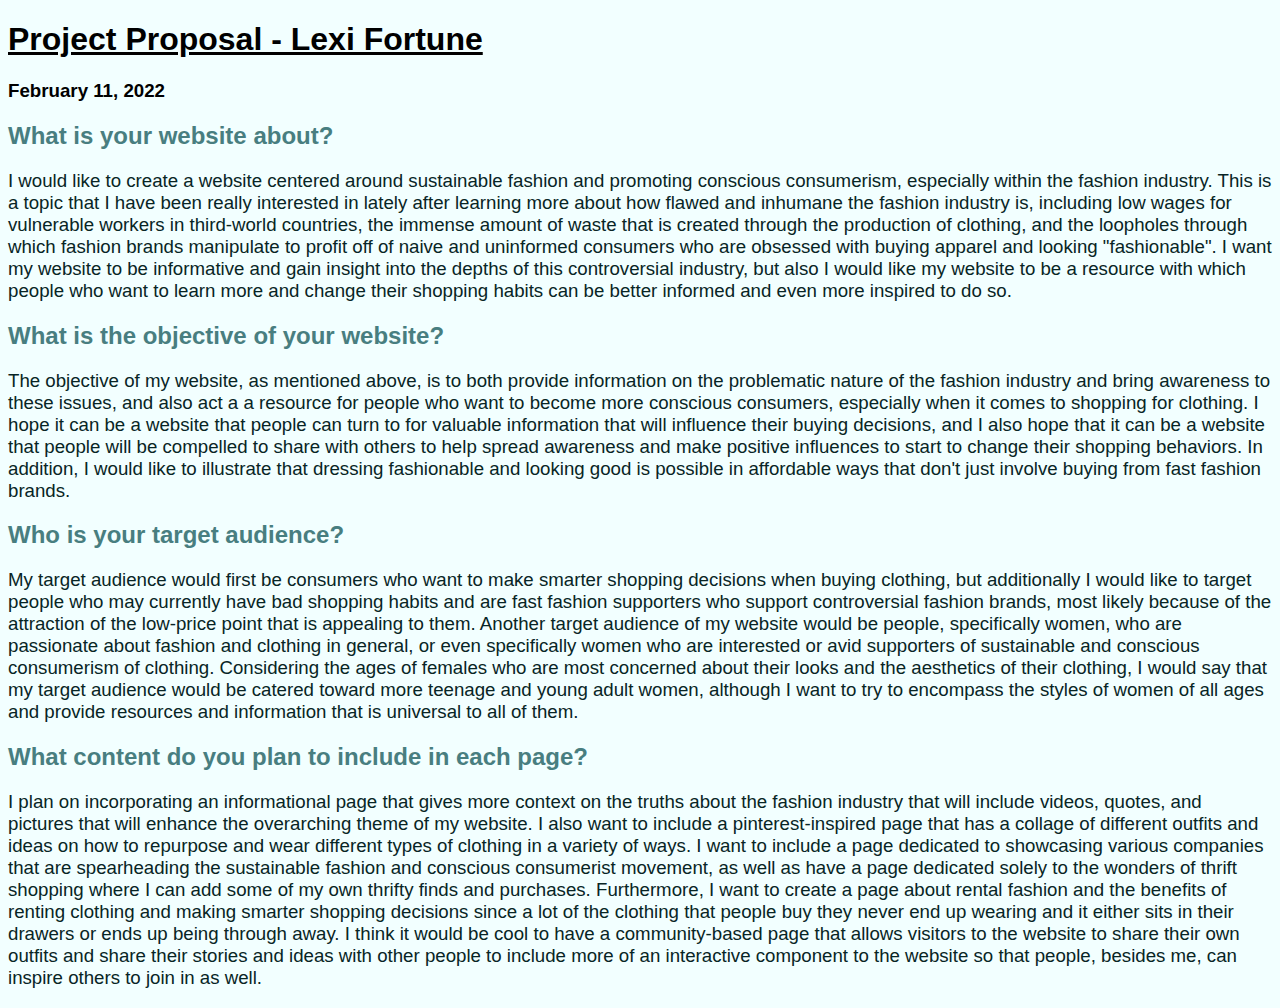
==== index.html @ 3bb41c82 "Created index.html" ====
<!DOCTYPE html>
<html lang="en">

<head>
    <meta charset="UTF-8" />
    <meta http-equiv="X-UA-Compatible" content="IE=edge" />
    <meta name="viewport" content="width=device-width, initial-scale=1.0" />
    <title>Project Proposal - Lexi Fortune</title>
    <style>
        h1,
        u {
            color: black;
            font-family: Arial, Helvetica, sans-serif;
        }
        
        h2 {
            color: rgb(72, 126, 128);
            font-family: 'Gill Sans', 'Gill Sans MT', Calibri, 'Trebuchet MS', sans-serif;
        }
        
        body {
            background-color: rgb(242, 255, 255);
        }
        
        p {
            color: rgb(8, 37, 37);
            font-size: 14pt;
            font-family: 'Segoe UI', Tahoma, Geneva, Verdana, sans-serif;
        }
        
        h3 {
            font-family: Arial, Helvetica, sans-serif;
        }
    </style>
</head>

<body>
    <u><h1>Project Proposal - Lexi Fortune</h1></u>
    <h3>February 11, 2022</h3>
    <h2>What is your website about?</h2>
    <p>
        I would like to create a website centered around sustainable fashion and promoting conscious consumerism, especially within the fashion industry. This is a topic that I have been really interested in lately after learning more about how flawed and inhumane
        the fashion industry is, including low wages for vulnerable workers in third-world countries, the immense amount of waste that is created through the production of clothing, and the loopholes through which fashion brands manipulate to profit off
        of naive and uninformed consumers who are obsessed with buying apparel and looking "fashionable". I want my website to be informative and gain insight into the depths of this controversial industry, but also I would like my website to be a resource
        with which people who want to learn more and change their shopping habits can be better informed and even more inspired to do so.
    </p>
    <h2>What is the objective of your website?</h2>
    <p>
        The objective of my website, as mentioned above, is to both provide information on the problematic nature of the fashion industry and bring awareness to these issues, and also act a a resource for people who want to become more conscious consumers, especially
        when it comes to shopping for clothing. I hope it can be a website that people can turn to for valuable information that will influence their buying decisions, and I also hope that it can be a website that people will be compelled to share with
        others to help spread awareness and make positive influences to start to change their shopping behaviors. In addition, I would like to illustrate that dressing fashionable and looking good is possible in affordable ways that don't just involve
        buying from fast fashion brands.
    </p>
    <h2>Who is your target audience?</h2>
    <p>
        My target audience would first be consumers who want to make smarter shopping decisions when buying clothing, but additionally I would like to target people who may currently have bad shopping habits and are fast fashion supporters who support controversial
        fashion brands, most likely because of the attraction of the low-price point that is appealing to them. Another target audience of my website would be people, specifically women, who are passionate about fashion and clothing in general, or even
        specifically women who are interested or avid supporters of sustainable and conscious consumerism of clothing. Considering the ages of females who are most concerned about their looks and the aesthetics of their clothing, I would say that my target
        audience would be catered toward more teenage and young adult women, although I want to try to encompass the styles of women of all ages and provide resources and information that is universal to all of them.
    </p>
    <h2>What content do you plan to include in each page?</h2>
    <p>
        I plan on incorporating an informational page that gives more context on the truths about the fashion industry that will include videos, quotes, and pictures that will enhance the overarching theme of my website. I also want to include a pinterest-inspired
        page that has a collage of different outfits and ideas on how to repurpose and wear different types of clothing in a variety of ways. I want to include a page dedicated to showcasing various companies that are spearheading the sustainable fashion
        and conscious consumerist movement, as well as have a page dedicated solely to the wonders of thrift shopping where I can add some of my own thrifty finds and purchases. Furthermore, I want to create a page about rental fashion and the benefits
        of renting clothing and making smarter shopping decisions since a lot of the clothing that people buy they never end up wearing and it either sits in their drawers or ends up being through away. I think it would be cool to have a community-based
        page that allows visitors to the website to share their own outfits and share their stories and ideas with other people to include more of an interactive component to the website so that people, besides me, can inspire others to join in as well.
    </p>
</body>

</html>
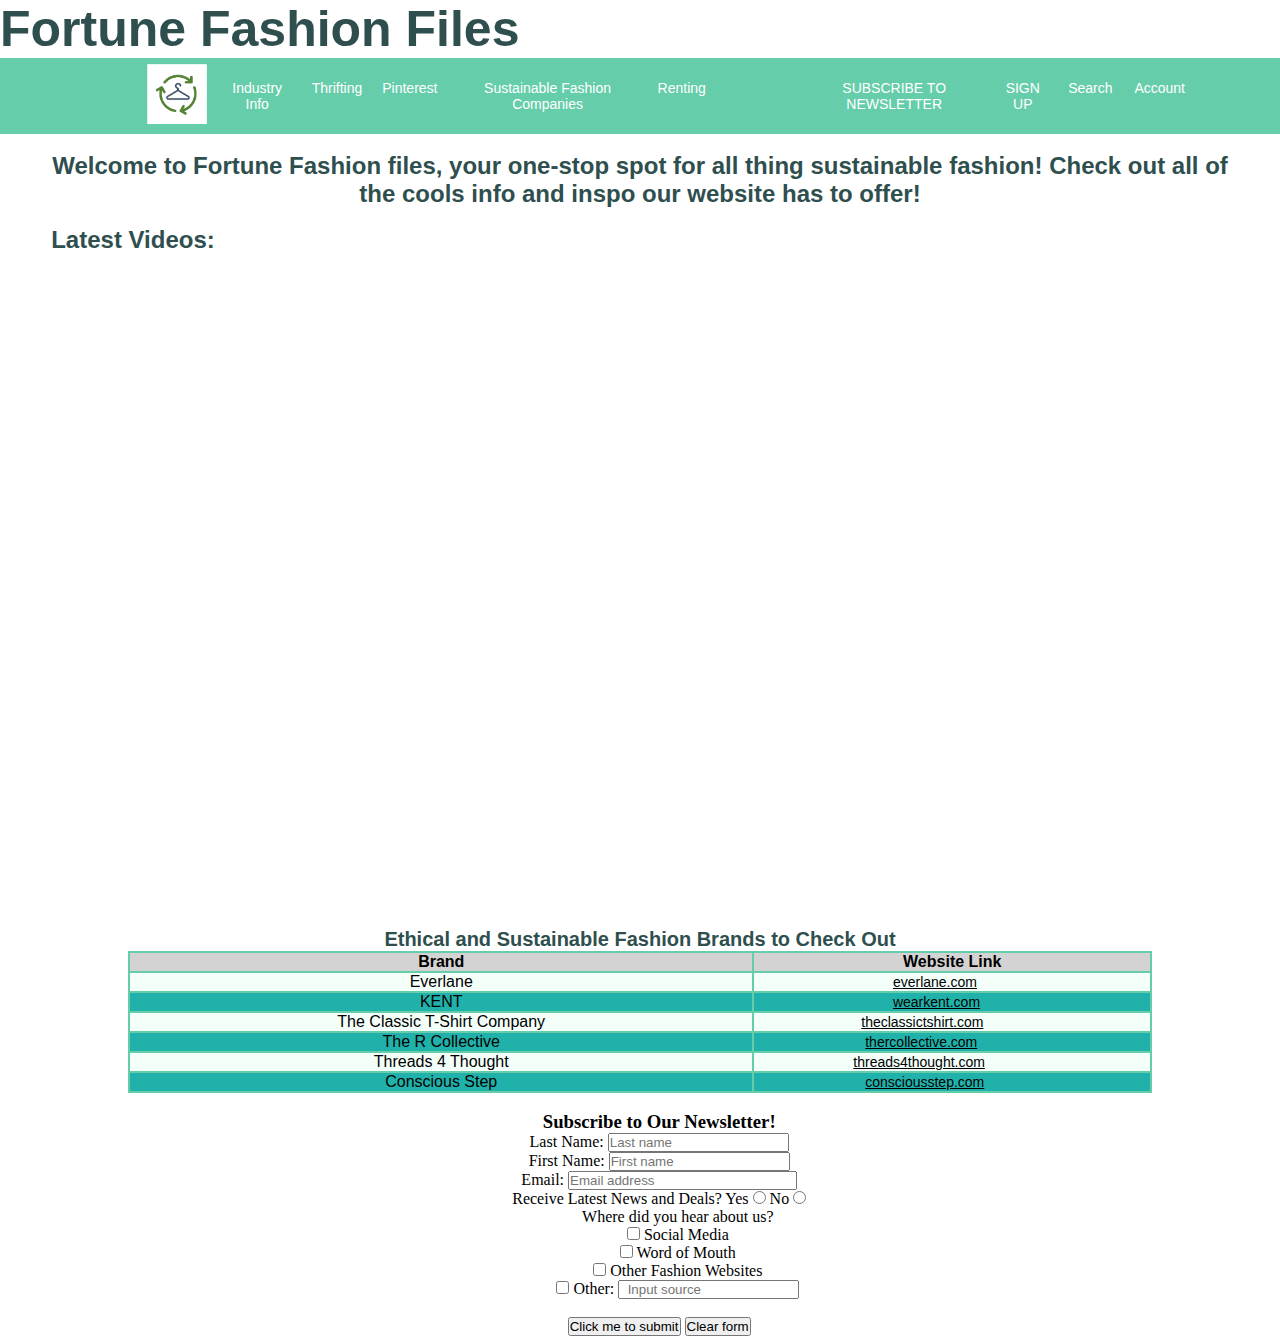
==== commit ab8a3ac5: "updated website" ====
--- a/index.html
+++ b/index.html
@@ -5,67 +5,141 @@
     <meta charset="UTF-8" />
     <meta http-equiv="X-UA-Compatible" content="IE=edge" />
     <meta name="viewport" content="width=device-width, initial-scale=1.0" />
-    <title>Project Proposal - Lexi Fortune</title>
-    <style>
-        h1,
-        u {
-            color: black;
-            font-family: Arial, Helvetica, sans-serif;
-        }
-        
-        h2 {
-            color: rgb(72, 126, 128);
-            font-family: 'Gill Sans', 'Gill Sans MT', Calibri, 'Trebuchet MS', sans-serif;
-        }
-        
-        body {
-            background-color: rgb(242, 255, 255);
-        }
-        
-        p {
-            color: rgb(8, 37, 37);
-            font-size: 14pt;
-            font-family: 'Segoe UI', Tahoma, Geneva, Verdana, sans-serif;
-        }
-        
-        h3 {
-            font-family: Arial, Helvetica, sans-serif;
-        }
-    </style>
+    <title>Fortune Fashion Files</title>
+    <style></style>
+    <link rel="stylesheet" href="styles/index.css" />
 </head>
 
 <body>
-    <u><h1>Project Proposal - Lexi Fortune</h1></u>
-    <h3>February 11, 2022</h3>
-    <h2>What is your website about?</h2>
-    <p>
-        I would like to create a website centered around sustainable fashion and promoting conscious consumerism, especially within the fashion industry. This is a topic that I have been really interested in lately after learning more about how flawed and inhumane
-        the fashion industry is, including low wages for vulnerable workers in third-world countries, the immense amount of waste that is created through the production of clothing, and the loopholes through which fashion brands manipulate to profit off
-        of naive and uninformed consumers who are obsessed with buying apparel and looking "fashionable". I want my website to be informative and gain insight into the depths of this controversial industry, but also I would like my website to be a resource
-        with which people who want to learn more and change their shopping habits can be better informed and even more inspired to do so.
-    </p>
-    <h2>What is the objective of your website?</h2>
-    <p>
-        The objective of my website, as mentioned above, is to both provide information on the problematic nature of the fashion industry and bring awareness to these issues, and also act a a resource for people who want to become more conscious consumers, especially
-        when it comes to shopping for clothing. I hope it can be a website that people can turn to for valuable information that will influence their buying decisions, and I also hope that it can be a website that people will be compelled to share with
-        others to help spread awareness and make positive influences to start to change their shopping behaviors. In addition, I would like to illustrate that dressing fashionable and looking good is possible in affordable ways that don't just involve
-        buying from fast fashion brands.
-    </p>
-    <h2>Who is your target audience?</h2>
-    <p>
-        My target audience would first be consumers who want to make smarter shopping decisions when buying clothing, but additionally I would like to target people who may currently have bad shopping habits and are fast fashion supporters who support controversial
-        fashion brands, most likely because of the attraction of the low-price point that is appealing to them. Another target audience of my website would be people, specifically women, who are passionate about fashion and clothing in general, or even
-        specifically women who are interested or avid supporters of sustainable and conscious consumerism of clothing. Considering the ages of females who are most concerned about their looks and the aesthetics of their clothing, I would say that my target
-        audience would be catered toward more teenage and young adult women, although I want to try to encompass the styles of women of all ages and provide resources and information that is universal to all of them.
-    </p>
-    <h2>What content do you plan to include in each page?</h2>
-    <p>
-        I plan on incorporating an informational page that gives more context on the truths about the fashion industry that will include videos, quotes, and pictures that will enhance the overarching theme of my website. I also want to include a pinterest-inspired
-        page that has a collage of different outfits and ideas on how to repurpose and wear different types of clothing in a variety of ways. I want to include a page dedicated to showcasing various companies that are spearheading the sustainable fashion
-        and conscious consumerist movement, as well as have a page dedicated solely to the wonders of thrift shopping where I can add some of my own thrifty finds and purchases. Furthermore, I want to create a page about rental fashion and the benefits
-        of renting clothing and making smarter shopping decisions since a lot of the clothing that people buy they never end up wearing and it either sits in their drawers or ends up being through away. I think it would be cool to have a community-based
-        page that allows visitors to the website to share their own outfits and share their stories and ideas with other people to include more of an interactive component to the website so that people, besides me, can inspire others to join in as well.
-    </p>
+    <h1>Fortune Fashion Files</h1>
+    <nav class="nav">
+        <div class="container">
+            <div class="navlinks">
+                <div class="logo">
+                    <img alt="logo-img" height="60" src="website-design/circular-fashion.png" />
+                    </svg>
+                </div>
+                <ul class="right">
+                    <li><a href="#">Industry Info</a></li>
+                    <li><a href="#">Thrifting</a></li>
+                    <li><a href="#">Pinterest</a></li>
+                    <li><a href="#">Sustainable Fashion Companies</a></li>
+                    <li><a href="#">Renting</a></li>
+                </ul>
+            </div>
+            <div class="right">
+                <div>SUBSCRIBE TO NEWSLETTER</div>
+                <div>SIGN UP</div>
+                <div>Search</div>
+                <div>Account</div>
+            </div>
+        </div>
+    </nav>
+    <br>
+    <h2>Welcome to Fortune Fashion files, your one-stop spot for all thing sustainable fashion! Check out all of the cools info and inspo our website has to offer!</h2>
+    <br>
+    <h2 id="videos">Latest Videos:</h2>
+    <br>
+    <iframe width="560" height="315" src="https://www.youtube.com/embed/xGF3ObOBbac" title="YouTube video player" frameborder="0" allow="accelerometer; autoplay; clipboard-write; encrypted-media; gyroscope; picture-in-picture" allowfullscreen></iframe>
+    <br>
+    <iframe width="560" height="315" src="https://www.youtube.com/embed/s4xnyr2mCuI" title="YouTube video player" frameborder="0" allow="accelerometer; autoplay; clipboard-write; encrypted-media; gyroscope; picture-in-picture" allowfullscreen></iframe>
+    <br>
+    <table>
+        <br>
+        <caption>
+            Ethical and Sustainable Fashion Brands to Check Out
+        </caption>
+        <tr id="top">
+            <th>Brand</th>
+            <th>Website Link</th>
+        </tr>
+        <tr>
+            <td>Everlane</td>
+            <td class="second">
+                <a id="everlane" href="https://www.everlane.com/"> everlane.com </a>
+            </td>
+        </tr>
+        <tr>
+            <td>KENT</td>
+            <td class="second">
+                <a id="kent" href="https://www.wearkent.com/?oid=22&affid=1&source_id=GoY-article&sub1=%2Fmost-ethical-and-sustainable-clothing-brands-from-us%2F&utm_campaign=GoY-article&utm_medium=referral&utm_source=GoodOnYou&utm_content=%2Fmost-ethical-and-sustainable-clothing-brands-from-us%2F"> wearkent.com </a>
+            </td>
+        </tr>
+        <tr>
+            <td>The Classic T-Shirt Company</td>
+            <td class="second">
+                <a id="classic" href="https://theclassictshirt.com/?utm_campaign=GoY-article&utm_medium=referral&utm_source=GoodOnYou&utm_content=%2Fmost-ethical-and-sustainable-clothing-brands-from-us%2F&oid=135&affid=1&source_id=GoY-article&sub1=%2Fmost-ethical-and-sustainable-clothing-brands-from-us%2F/"> theclassictshirt.com </a>
+            </td>
+
+        </tr>
+        <tr>
+            <td>The R Collective</td>
+            <td class="second">
+                <a id="collect" href="https://thercollective.com/?utm_campaign=GoY-article&utm_medium=referral&utm_source=GoodOnYou&utm_content=%2Fmost-ethical-and-sustainable-clothing-brands-from-us%2F&oid=137&affid=1&source_id=GoY-article&sub1=%2Fmost-ethical-and-sustainable-clothing-brands-from-us%2F"> thercollective.com </a>
+            </td>
+
+        </tr>
+        <tr>
+            <td>Threads 4 Thought</td>
+            <td class="second">
+                <a id="threads" href="https://www.threads4thought.com/?utm_campaign=GoY-article&utm_medium=referral&utm_source=GoodOnYou&utm_content=%2Fmost-ethical-and-sustainable-clothing-brands-from-us%2F&oid=139&affid=1&source_id=GoY-article&sub1=%2Fmost-ethical-and-sustainable-clothing-brands-from-us%2F"> threads4thought.com </a>
+            </td>
+
+        </tr>
+        <tr>
+            <td>Conscious Step</td>
+            <td class="second">
+                <a id="step" href="https://consciousstep.com/?utm_campaign=GoY-article&utm_medium=referral&utm_source=GoodOnYou&utm_content=%2Fmost-ethical-and-sustainable-clothing-brands-from-us%2F&oid=67&affid=1&source_id=GoY-article&sub1=%2Fmost-ethical-and-sustainable-clothing-brands-from-us%2F"> consciousstep.com </a>
+            </td>
+
+        </tr>
+        </tr>
+    </table>
+    <br>
+    <h3>Subscribe to Our Newsletter!</h3>
+    <form action="fortunefasionfiles.me" method="POST">
+        <div>
+            <label for="lastname">Last Name: </label>
+            <input id="lastname" maxlength="100" name="lastname" placeholder="Last name" type="text" />
+        </div>
+        <div>
+            <label for="firstname">First Name: </label>
+            <input id="firstname" maxlength="100" name="firstname" placeholder="First name" type="text" />
+        </div>
+        <div>
+            <label for="email">Email: </label>
+            <input id="email" maxlength="100" name="email" placeholder="Email address" size="26" type="email" />
+        </div>
+        <div>
+            Receive Latest News and Deals?
+            <label>Yes <input name="gender" type="radio" value="yes" /></label>
+            <label>No <input name="no" type="radio" value="female" /></label>
+        </div>
+        <div>
+            <div>Where did you hear about us?</div>
+            <div>
+                <input id="media" name="topics" type="checkbox" value="media" />
+                <label for="media">Social Media</label>
+            </div>
+            <div>
+                <input id="word" name="topics" type="checkbox" value="css" />
+                <label for="word">Word of Mouth</label>
+            </div>
+            <div>
+                <input id="otherfashion" name="topics" type="checkbox" value="otherfashion" />
+                <label for="tables">Other Fashion Websites</label>
+            </div>
+            <div>
+                <input id="other" name="topics" type="checkbox" value="other" />
+                <label for="tables">Other: </label><input id="other" maxlength="100" name="other" placeholder="  Input source" type="text" />
+            </div>
+        </div>
+        <br>
+        <div>
+            <input name="submit" type="submit" value="Click me to submit" />
+            <input name="reset" type="reset" value="Clear form" />
+        </div>
+    </form>
 </body>
 
-</html>
+</html>--- a/styles/index.css
+++ b/styles/index.css
@@ -0,0 +1,172 @@
+            * {
+                padding: 0;
+                margin: 0;
+            }
+            
+            h1 {
+                font-family: 'Trebuchet MS', 'Lucida Sans Unicode', 'Lucida Grande', 'Lucida Sans', Arial, sans-serif;
+                color: darkslategray;
+                font-size: 50px;
+            }
+            
+            .nav {
+                background-color: mediumaquamarine;
+                color: white;
+                font-family: Arial, Helvetica, sans-serif;
+            }
+            
+            .nav .container {
+                max-width: 1100px;
+                margin: 0 auto;
+                display: flex;
+                justify-content: space-between;
+                align-items: center;
+            }
+            
+            .navlinks {
+                display: flex;
+                justify-content: center;
+                align-items: center;
+            }
+            
+            .logo {
+                padding-top: 1%;
+                padding-bottom: 1%;
+                padding-left: 1%;
+                padding-right: 1%;
+            }
+            
+            .container ul li {
+                display: inline-block;
+                padding: 0 10px;
+            }
+            
+            .container .right {
+                display: flex;
+                justify-content: center;
+            }
+            
+            .right div {
+                padding: 0 5px;
+            }
+            
+            a {
+                color: white;
+                text-decoration: none;
+            }
+            
+            .right {
+                font-size: 14px;
+            }
+            
+            h2 {
+                text-decoration: wavy;
+                font-family: Arial, Helvetica, sans-serif;
+                padding-left: 4%;
+                padding-right: 4%;
+                text-align: center;
+                color: darkslategray;
+            }
+            
+            #videos {
+                text-align: left;
+            }
+            
+            iframe {
+                padding-left: 15%;
+                padding-right: 10%;
+            }
+            
+            table,
+            td,
+            th {
+                border: 2px mediumaquamarine solid;
+                font-family: Arial, Helvetica, sans-serif;
+            }
+            
+            table {
+                border-collapse: collapse;
+                margin-left: auto;
+                margin-right: auto;
+                width: 80%;
+            }
+            
+            td {
+                text-align: center;
+            }
+            
+            th {
+                background-color: lightgrey;
+            }
+            
+            tr:nth-child(even) {
+                background-color: mintcream;
+            }
+            
+            tr:nth-child(odd) {
+                background-color: lightseagreen;
+            }
+            
+            td:nth-child(2) {
+                text-align: left;
+            }
+            
+            caption {
+                font-size: 20px;
+                font-weight: bold;
+                color: darkslategray;
+            }
+            
+            #everlane {
+                font-size: 14px;
+                color: black;
+                text-align: center;
+                margin-left: 35%;
+                text-decoration: underline;
+            }
+            
+            #kent {
+                font-size: 14px;
+                color: black;
+                text-align: center;
+                margin-left: 35%;
+                text-decoration: underline;
+            }
+            
+            #classic {
+                font-size: 14px;
+                color: black;
+                text-align: center;
+                margin-left: 27%;
+                text-decoration: underline;
+            }
+            
+            #collect {
+                font-size: 14px;
+                color: black;
+                text-align: center;
+                margin-left: 28%;
+                text-decoration: underline;
+            }
+            
+            #threads {
+                font-size: 14px;
+                color: black;
+                text-align: center;
+                margin-left: 25%;
+                text-decoration: underline;
+            }
+            
+            #step {
+                font-size: 14px;
+                color: black;
+                text-align: center;
+                margin-left: 28%;
+                text-decoration: underline;
+            }
+            
+            div,
+            h3 {
+                margin-left: 3%;
+                text-align: center;
+            }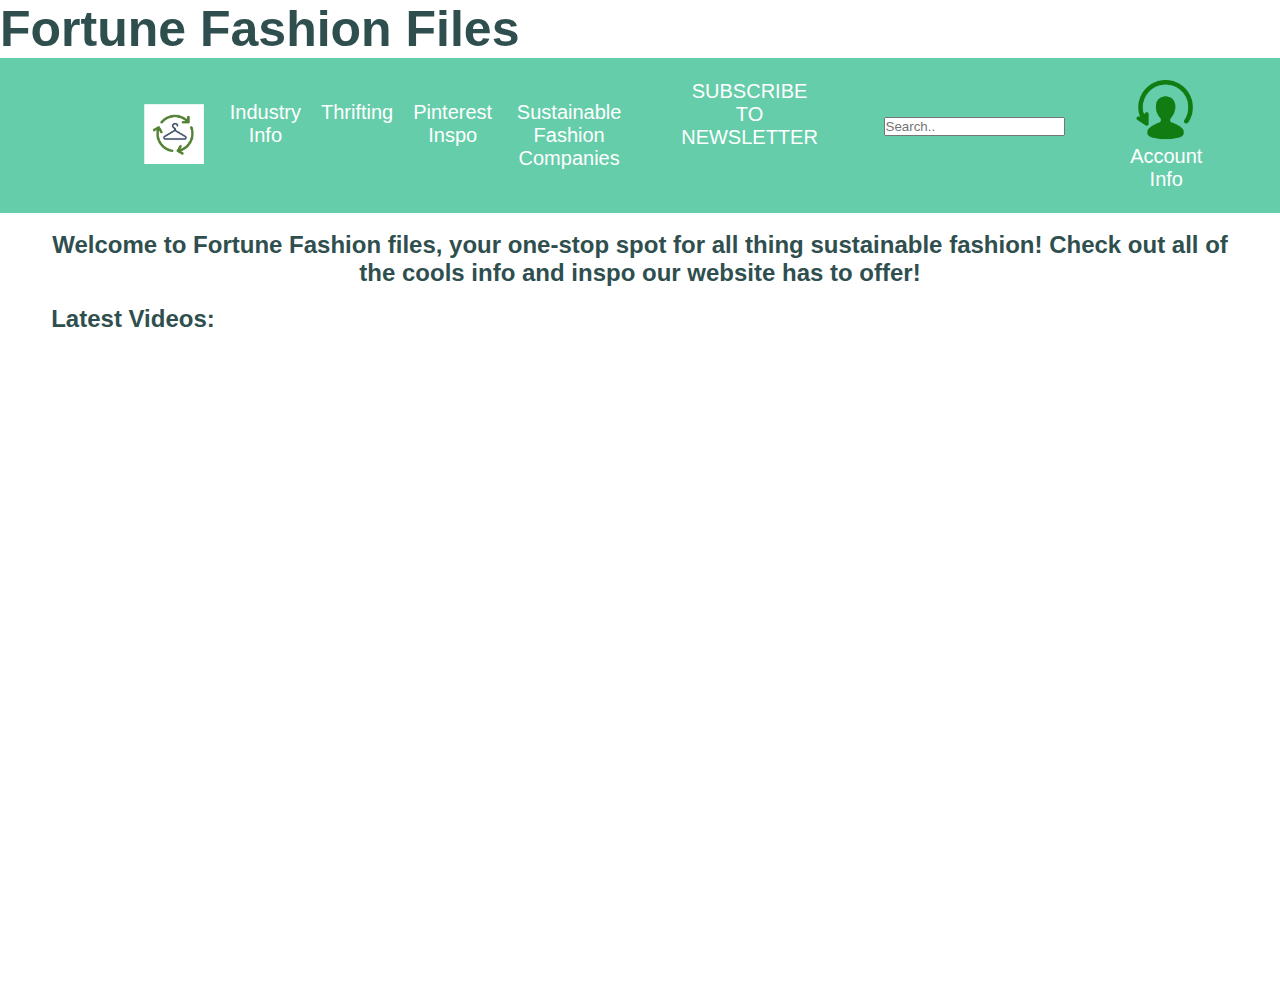
==== commit 7b86c1f9: "update website.html" ====
--- a/index.html
+++ b/index.html
@@ -6,6 +6,7 @@
     <meta http-equiv="X-UA-Compatible" content="IE=edge" />
     <meta name="viewport" content="width=device-width, initial-scale=1.0" />
     <title>Fortune Fashion Files</title>
+    <link rel="icon" type="website-design/circular-fashion" href="website-design/circular-fashion.png">
     <style></style>
     <link rel="stylesheet" href="styles/index.css" />
 </head>
@@ -20,18 +21,18 @@
                     </svg>
                 </div>
                 <ul class="right">
-                    <li><a href="#">Industry Info</a></li>
-                    <li><a href="#">Thrifting</a></li>
-                    <li><a href="#">Pinterest</a></li>
-                    <li><a href="#">Sustainable Fashion Companies</a></li>
-                    <li><a href="#">Renting</a></li>
+                    <li><a href="industry.html">Industry Info</a></li>
+                    <li><a href="thrifting-page.html">Thrifting</a></li>
+                    <li><a href="pinterest.html">Pinterest Inspo</a></li>
+                    <li><a href="sustainable-fashion-comps.html">Sustainable Fashion Companies</a></li>
                 </ul>
             </div>
             <div class="right">
-                <div>SUBSCRIBE TO NEWSLETTER</div>
-                <div>SIGN UP</div>
-                <div>Search</div>
-                <div>Account</div>
+                <div><a id="subscribe" href="subscribe.html">SUBSCRIBE TO NEWSLETTER</a></div>
+                <div id="search">
+                    <form action="/search.html">
+                        <input type="text" placeholder="Search.." name="search"></div>
+                <div><img alt="logo-img" height="60" src="website-design/account-icon.png" /><a id="subscribe" href="website-design/account-icon.png">Account Info</a></div>
             </div>
         </div>
     </nav>
@@ -44,101 +45,8 @@
     <br>
     <iframe width="560" height="315" src="https://www.youtube.com/embed/s4xnyr2mCuI" title="YouTube video player" frameborder="0" allow="accelerometer; autoplay; clipboard-write; encrypted-media; gyroscope; picture-in-picture" allowfullscreen></iframe>
     <br>
-    <table>
-        <br>
-        <caption>
-            Ethical and Sustainable Fashion Brands to Check Out
-        </caption>
-        <tr id="top">
-            <th>Brand</th>
-            <th>Website Link</th>
-        </tr>
-        <tr>
-            <td>Everlane</td>
-            <td class="second">
-                <a id="everlane" href="https://www.everlane.com/"> everlane.com </a>
-            </td>
-        </tr>
-        <tr>
-            <td>KENT</td>
-            <td class="second">
-                <a id="kent" href="https://www.wearkent.com/?oid=22&affid=1&source_id=GoY-article&sub1=%2Fmost-ethical-and-sustainable-clothing-brands-from-us%2F&utm_campaign=GoY-article&utm_medium=referral&utm_source=GoodOnYou&utm_content=%2Fmost-ethical-and-sustainable-clothing-brands-from-us%2F"> wearkent.com </a>
-            </td>
-        </tr>
-        <tr>
-            <td>The Classic T-Shirt Company</td>
-            <td class="second">
-                <a id="classic" href="https://theclassictshirt.com/?utm_campaign=GoY-article&utm_medium=referral&utm_source=GoodOnYou&utm_content=%2Fmost-ethical-and-sustainable-clothing-brands-from-us%2F&oid=135&affid=1&source_id=GoY-article&sub1=%2Fmost-ethical-and-sustainable-clothing-brands-from-us%2F/"> theclassictshirt.com </a>
-            </td>
+    <br>
 
-        </tr>
-        <tr>
-            <td>The R Collective</td>
-            <td class="second">
-                <a id="collect" href="https://thercollective.com/?utm_campaign=GoY-article&utm_medium=referral&utm_source=GoodOnYou&utm_content=%2Fmost-ethical-and-sustainable-clothing-brands-from-us%2F&oid=137&affid=1&source_id=GoY-article&sub1=%2Fmost-ethical-and-sustainable-clothing-brands-from-us%2F"> thercollective.com </a>
-            </td>
-
-        </tr>
-        <tr>
-            <td>Threads 4 Thought</td>
-            <td class="second">
-                <a id="threads" href="https://www.threads4thought.com/?utm_campaign=GoY-article&utm_medium=referral&utm_source=GoodOnYou&utm_content=%2Fmost-ethical-and-sustainable-clothing-brands-from-us%2F&oid=139&affid=1&source_id=GoY-article&sub1=%2Fmost-ethical-and-sustainable-clothing-brands-from-us%2F"> threads4thought.com </a>
-            </td>
-
-        </tr>
-        <tr>
-            <td>Conscious Step</td>
-            <td class="second">
-                <a id="step" href="https://consciousstep.com/?utm_campaign=GoY-article&utm_medium=referral&utm_source=GoodOnYou&utm_content=%2Fmost-ethical-and-sustainable-clothing-brands-from-us%2F&oid=67&affid=1&source_id=GoY-article&sub1=%2Fmost-ethical-and-sustainable-clothing-brands-from-us%2F"> consciousstep.com </a>
-            </td>
-
-        </tr>
-        </tr>
-    </table>
-    <br>
-    <h3>Subscribe to Our Newsletter!</h3>
-    <form action="fortunefasionfiles.me" method="POST">
-        <div>
-            <label for="lastname">Last Name: </label>
-            <input id="lastname" maxlength="100" name="lastname" placeholder="Last name" type="text" />
-        </div>
-        <div>
-            <label for="firstname">First Name: </label>
-            <input id="firstname" maxlength="100" name="firstname" placeholder="First name" type="text" />
-        </div>
-        <div>
-            <label for="email">Email: </label>
-            <input id="email" maxlength="100" name="email" placeholder="Email address" size="26" type="email" />
-        </div>
-        <div>
-            Receive Latest News and Deals?
-            <label>Yes <input name="gender" type="radio" value="yes" /></label>
-            <label>No <input name="no" type="radio" value="female" /></label>
-        </div>
-        <div>
-            <div>Where did you hear about us?</div>
-            <div>
-                <input id="media" name="topics" type="checkbox" value="media" />
-                <label for="media">Social Media</label>
-            </div>
-            <div>
-                <input id="word" name="topics" type="checkbox" value="css" />
-                <label for="word">Word of Mouth</label>
-            </div>
-            <div>
-                <input id="otherfashion" name="topics" type="checkbox" value="otherfashion" />
-                <label for="tables">Other Fashion Websites</label>
-            </div>
-            <div>
-                <input id="other" name="topics" type="checkbox" value="other" />
-                <label for="tables">Other: </label><input id="other" maxlength="100" name="other" placeholder="  Input source" type="text" />
-            </div>
-        </div>
-        <br>
-        <div>
-            <input name="submit" type="submit" value="Click me to submit" />
-            <input name="reset" type="reset" value="Clear form" />
-        </div>
     </form>
 </body>
 
--- a/styles/index.css
+++ b/styles/index.css
@@ -56,7 +56,12 @@
             }
             
             .right {
-                font-size: 14px;
+                font-size: 20px;
+                padding-left: 2%;
+                padding-top: 2%;
+                padding-right: 2%;
+                padding-bottom: 2%;
+                word-spacing: 3%;
             }
             
             h2 {
@@ -75,40 +80,6 @@
             iframe {
                 padding-left: 15%;
                 padding-right: 10%;
-            }
-            
-            table,
-            td,
-            th {
-                border: 2px mediumaquamarine solid;
-                font-family: Arial, Helvetica, sans-serif;
-            }
-            
-            table {
-                border-collapse: collapse;
-                margin-left: auto;
-                margin-right: auto;
-                width: 80%;
-            }
-            
-            td {
-                text-align: center;
-            }
-            
-            th {
-                background-color: lightgrey;
-            }
-            
-            tr:nth-child(even) {
-                background-color: mintcream;
-            }
-            
-            tr:nth-child(odd) {
-                background-color: lightseagreen;
-            }
-            
-            td:nth-child(2) {
-                text-align: left;
             }
             
             caption {
@@ -169,4 +140,10 @@
             h3 {
                 margin-left: 3%;
                 text-align: center;
+            }
+            
+            #search {
+                padding-left: 10%;
+                padding-right: 10%;
+                padding-top: 7%;
             }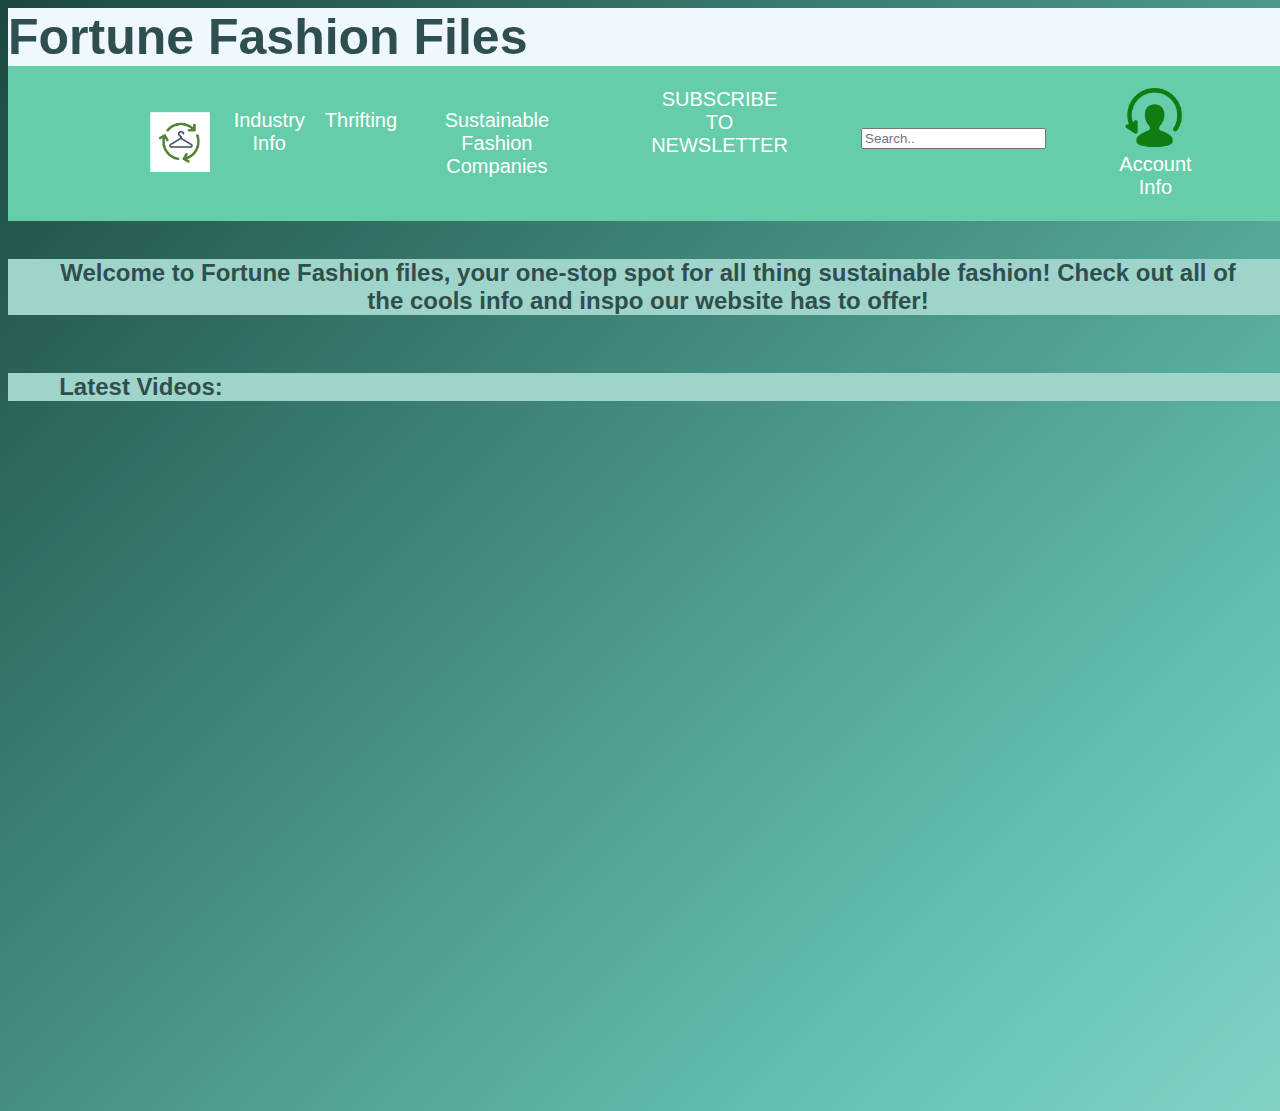
==== commit 7df9fd5c: "update" ====
--- a/index.html
+++ b/index.html
@@ -23,7 +23,6 @@
                 <ul class="right">
                     <li><a href="industry.html">Industry Info</a></li>
                     <li><a href="thrifting-page.html">Thrifting</a></li>
-                    <li><a href="pinterest.html">Pinterest Inspo</a></li>
                     <li><a href="sustainable-fashion-comps.html">Sustainable Fashion Companies</a></li>
                 </ul>
             </div>
@@ -42,7 +41,7 @@
     <h2 id="videos">Latest Videos:</h2>
     <br>
     <iframe width="560" height="315" src="https://www.youtube.com/embed/xGF3ObOBbac" title="YouTube video player" frameborder="0" allow="accelerometer; autoplay; clipboard-write; encrypted-media; gyroscope; picture-in-picture" allowfullscreen></iframe>
-    <br>
+    <p></p>
     <iframe width="560" height="315" src="https://www.youtube.com/embed/s4xnyr2mCuI" title="YouTube video player" frameborder="0" allow="accelerometer; autoplay; clipboard-write; encrypted-media; gyroscope; picture-in-picture" allowfullscreen></iframe>
     <br>
     <br>
--- a/styles/index.css
+++ b/styles/index.css
@@ -1,12 +1,18 @@
-            * {
-                padding: 0;
-                margin: 0;
+            body {
+                width: 100%;
+                height: 100vh;
+                background-size: 300% 300%;
+                background-image: linear-gradient( -45deg, rgb(235, 242, 240) 50%, rgb(191, 238, 234) 20%, rgb(102, 197, 181) 70%, rgb(28, 73, 64) 100%);
+                animation: AnimateBG 20s infinite;
             }
             
             h1 {
                 font-family: 'Trebuchet MS', 'Lucida Sans Unicode', 'Lucida Grande', 'Lucida Sans', Arial, sans-serif;
                 color: darkslategray;
                 font-size: 50px;
+                background-color: aliceblue;
+                margin: auto;
+                padding: auto;
             }
             
             .nav {
@@ -71,6 +77,7 @@
                 padding-right: 4%;
                 text-align: center;
                 color: darkslategray;
+                background-color: rgb(159, 212, 202);
             }
             
             #videos {
@@ -78,8 +85,9 @@
             }
             
             iframe {
-                padding-left: 15%;
-                padding-right: 10%;
+                padding-left: 30%;
+                padding-right: 50%;
+                margin: auto;
             }
             
             caption {
